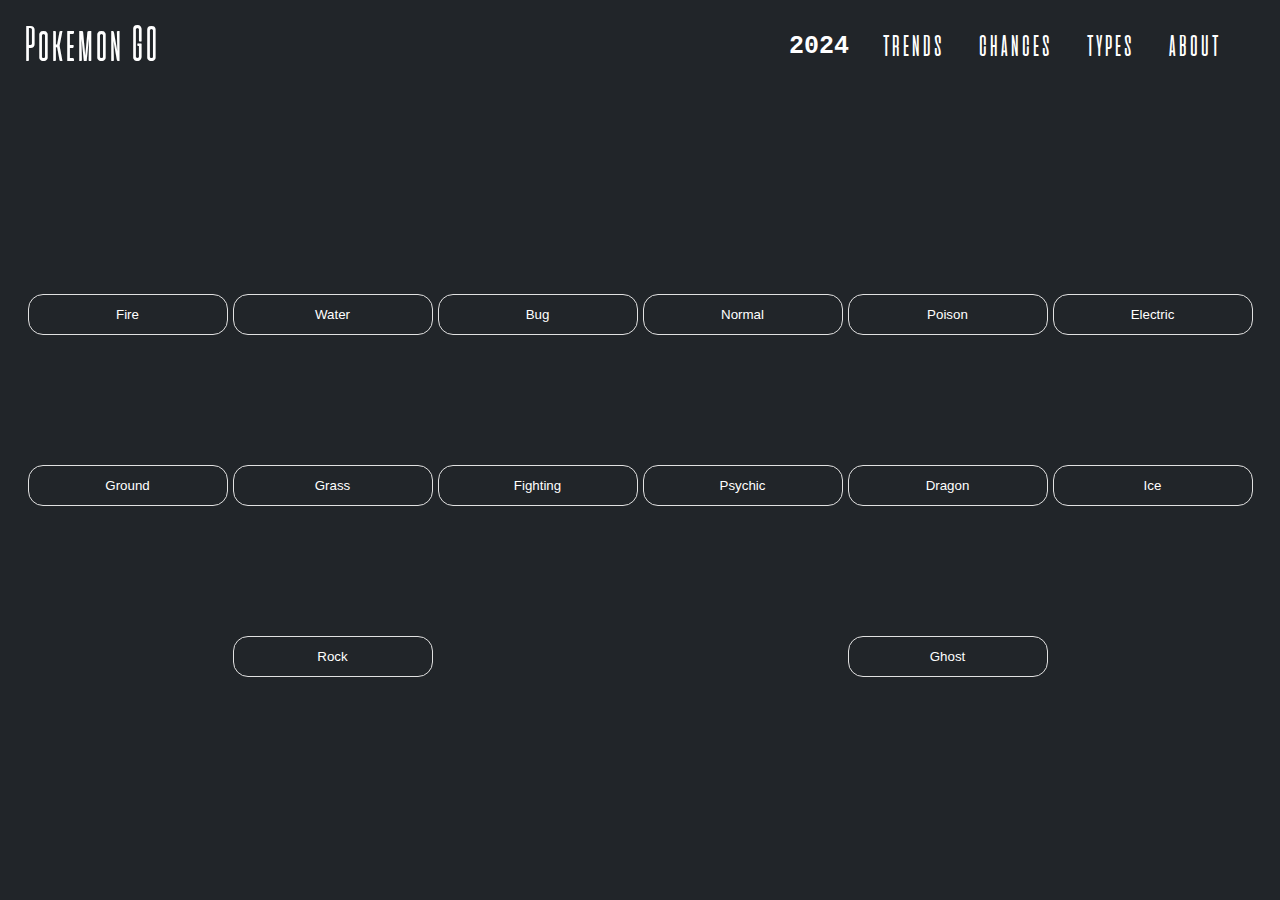
==== pages/trends.html @ 027c6be4 "done" ====
<!DOCTYPE html>
<html lang="en">

<head>
    <meta charset="UTF-8">
    <meta name="viewport" content="width=device-width, initial-scale=1.0">
    <title>Poke'mon GO</title>
    <link rel="stylesheet" href="../css/main.css">
</head>

<body>
    <header class="site-header">
        <div class="container">
            <div class="site-haeder__wrapper">
                <a href="../index.html" class="site-header__logo-link">
                    <h1 class="title">
                        Pokemon GO
                    </h1>
                </a>
                <nav class="site-header__nav">
                    <ul class="site-header__nav-list">
                        <li class="site-header__nav-item">
                            <a href="2024.html" class="site-header__nav-link">2024</a>
                        </li>
                        <li class="site-header__nav-item">
                            <a href="trends.html" class="site-header__nav-link">trends</a>
                        </li>
                        <li class="site-header__nav-item">
                            <a href="chances.html" class="site-header__nav-link">chances</a>
                        </li>
                        <li class="site-header__nav-item">
                            <a href="types.html" class="site-header__nav-link">types</a>
                        </li>
                        <li class="site-header__nav-item">
                            <a href="about.html" class="site-header__nav-link">about</a>
                        </li>
                    </ul>
                </nav>
                <button class="site-header__burger">ss</button>
            </div>
        </div>
    </header>
    <main class="site-main">
        <section class="pokemon-section">
            <div class="container">
                <div class="pokemon-wrapper site-header__nav-list">
                    <button class="load-more" onclick="fire()">Fire</button>
                    <button class="load-more" onclick="water()">Water</button>
                    <button class="load-more" onclick="bug()">Bug</button>
                    <button class="load-more" onclick="normal()">Normal</button>
                    <button class="load-more" onclick="poison()">Poison</button>
                    <button class="load-more" onclick="electric()">Electric</button>
                    <button class="load-more" onclick="ground()">Ground</button>
                    <button class="load-more" onclick="grass()">Grass</button>
                    <button class="load-more" onclick="fighting()">Fighting</button>
                    <button class="load-more" onclick="psychic()">Psychic</button>
                    <button class="load-more" onclick="dragon()">Dragon</button>
                    <button class="load-more" onclick="ice()">Ice</button>
                    <button class="load-more" onclick="rock()">Rock</button>
                    <button class="load-more" onclick="ghost()">Ghost</button>
                </div>
                <ul class="pokemon-section__list list">
                </ul>
            </div>
        </section>
    </main>
    <p class="visually-hidden value"></p>

    <script src="../js/pokemons.js"></script>
    <script src="../js/trends.js"></script>
</body>

</html>
---- css/main.css ----
@font-face {
    font-family: "Cinema";
    src: url(../fonts/Cinematografica-Light-trial.ttf);
}
* {
  box-sizing: border-box;
  margin: 0;
  padding: 0;
}

html {
  height: 100%;
  box-sizing: border-box;
  scroll-behavior: smooth;
}

body {
  width: 100%;
  height: 100%;
  display: flex;
  flex-direction: column;
  background-color: #212529;
}

.visually-hidden {
  clip: rect(0 0 0 0);
  clip-path: inset(50%);
  height: 1px;
  overflow: hidden;
  position: absolute;
  white-space: nowrap;
  width: 1px;
}

main {
  flex-grow: 1;
}

.container {
  width: 100%;
  max-width: 1260px;
  margin: 0 auto;
  padding: 0 15px;
}

ol,
ul {
  list-style-type: none;
}

a {
  text-decoration: none;
  background-color: transparent;
}
/****************************** Header start ******************************/
.site-header{
    margin-block: 15px;
}
.title{
    font-size: 50px;
    font-family: "Cinema";
    letter-spacing: 3px;
    color: white;
    font-weight: 500;
}
.site-haeder__wrapper{
    width: 100%;
    display: flex;
    justify-content: space-between;
    align-items: center;
}
.site-header__nav{
    width: 100%;
    max-width: 500px;
}
.site-header__nav-list{
    width: 100%;
    display: flex;
    justify-content: space-evenly;
    align-items: center;
}
.site-header__nav-item:not(:first-child){
    font-size: 35px;
    font-family: "Cinema";
    letter-spacing: 3px;
    color: white;
    font-weight: 400;
}
.site-header__nav-link{
    color: #fff;
}
.site-header__nav-item:first-child{
    color: #fff;
    font-size: 25px;
    font-weight: 600;
    font-family: 'Courier New', Courier, monospace;
    margin-top: 7px;
}
.site-header__burger{
    border: none;
    background-color: transparent;
}
@media only screen and (min-width:1024px) {
    .site-header__burger{
        display: none;
    }
}
@media only screen and (min-width:768px) and (max-width:1023px) {
    .site-header__nav{
        display: none;
    }
}

/****************************** Header end ******************************/
/****************************** Main start ******************************/
.site-main{
    display: flex;
    flex-direction: column;
    margin-top: 15px;
    justify-content: center;
}
.pokemon-section__list li{
    position: relative;
    width: 300px;
    height: 200px;
    overflow-y: hidden;
    margin-bottom: 15px;
    border-radius: 10px;
}
.pokemon-section__item-box{
    margin: 2px 2px;
    position: absolute;
    inset: 0;
    transition: all 0.2s linear;
    border-radius: 10px;
    box-shadow: rgb(255, 255, 255) 0 2px 5px;
    background-color: #212529;
}
.pokemon-section__list li:hover .pokemon-section__item-box{
    height: 380px;
    z-index: 10;
}
.pokemon-section li:hover{
    overflow-y: visible;
}
.pokemon-section__item-img{
    width: 100%;
    height: 150px;
    margin-left: auto;
    margin-right: auto;
    object-fit: contain;
}
.load-more{
    width: 200px;
    background-color: transparent;
    border: 1.5px solid rgb(225, 225, 225);
    border-radius: 15px;
    padding: 12px 24px;
    color: #fff;
    margin-left: auto;
    margin-right: auto;
    margin-top: 50px;
    margin-bottom: 80px;
}
.pokemon-section__item-box2{
    display: flex;
    align-items: center;
    margin-top: 23px;
    padding-left: 10px;
    color: #fff;
    font-size: 16px;
}

.pokemon-section__item-img2{
    background-image: radial-gradient(circle, #ffffff 70%, transparent 70%);
    margin-left: 10px;
}
.pokemon-section__item-height,.pokemon-section__item-weight,.pokemon-section__item-eggs,.pokemon-section__item-spawn,.pokemon-section__item-weaknesses{
    padding-left: 10px;
    color: #fff;
    font-size: 16px; 
    margin-bottom: 5px;
    font-weight: 500;
}
.isfire{
    background-image: radial-gradient(circle, #ff6a00 34%, red 84%);
}
.iswater{
    background-image: radial-gradient(circle, #00c8ff 34%, rgb(0, 47, 255) 84%);
}
.isbug{
    background-image: radial-gradient(circle, #ff3c00 34%, rgb(255, 251, 12) 84%);
}
.isnormal{
    background-image: radial-gradient(circle, #ffffff 34%, rgb(77, 77, 77) 84%);
}
.ispoison{
    background-image: radial-gradient(circle, #67306e 34%, rgb(192, 101, 177) 84%);
}
.iselectric{
    background-image: radial-gradient(circle, #ffffff 34%, rgb(0, 47, 255) 84%);
}
.isground{
    background-image: radial-gradient(circle, #ff6d04 34%, rgb(60, 32, 7) 84%);
}
.isgrass{
    background-image: radial-gradient(circle, #00ff44 34%, rgb(3, 34, 7) 84%);
}
.isfighting{
    background-image: radial-gradient(circle, #000000 34%, rgb(195, 0, 0) 84%);
}
.ispsychic{
    background-image: radial-gradient(circle, #b700ff 34%, rgb(16, 0, 133) 84%);
}
.isdragon{
    background-image: radial-gradient(circle, #ff9900 34%, rgb(214, 90, 23) 84%);
}
.isice{
    background-image: radial-gradient(circle, #4b48f2 34%, rgb(13, 183, 154) 84%);
}
.isrock{
    background-image: radial-gradient(circle, #471800 34%, rgb(3, 34, 7) 84%);
}
.isghost{
    background-image: radial-gradient(circle, #797979 34%, rgb(205, 205, 205) 84%);   
}


.pokemon-section__item-title{
    padding-left: 10px;
    color: #fff;
    font-size: 16px;
}
.pokemon-section__list{
    display: flex;
    justify-content: space-between;
    flex-wrap: wrap;
}
@media only screen and (max-width:1229px) {
    .pokemon-section__list{
        justify-content: space-evenly;
    }
}
/****************************** Main end ******************************/

/****************************** Footer start ******************************/
/****************************** Footer end ******************************/
.chances{
    font-size: 16px;
    font-weight: 500;
    margin-left: 10px;
    margin-top: 5px;
    color: #fff;
}
.good-luck{
    font-size: 60px;
    font-family: "Cinema";
    letter-spacing: 3px;
    color: white;
    font-weight: 500;
    text-align: center;
    margin-bottom: 100px;
}
.good-luck span{
    font-family: 'Courier New', Courier, monospace;
}
.pokemon-wrapper{
    flex-wrap: wrap;
}
@media only screen and (max-width:767px) {
    .site-header__nav{
        display: none;
    }
}
#myDialog{
    color: #fff;
    margin-left: auto;
    margin-right: 50px;
    border: none;
    font-size: 20px;
    background-color: transparent;
}
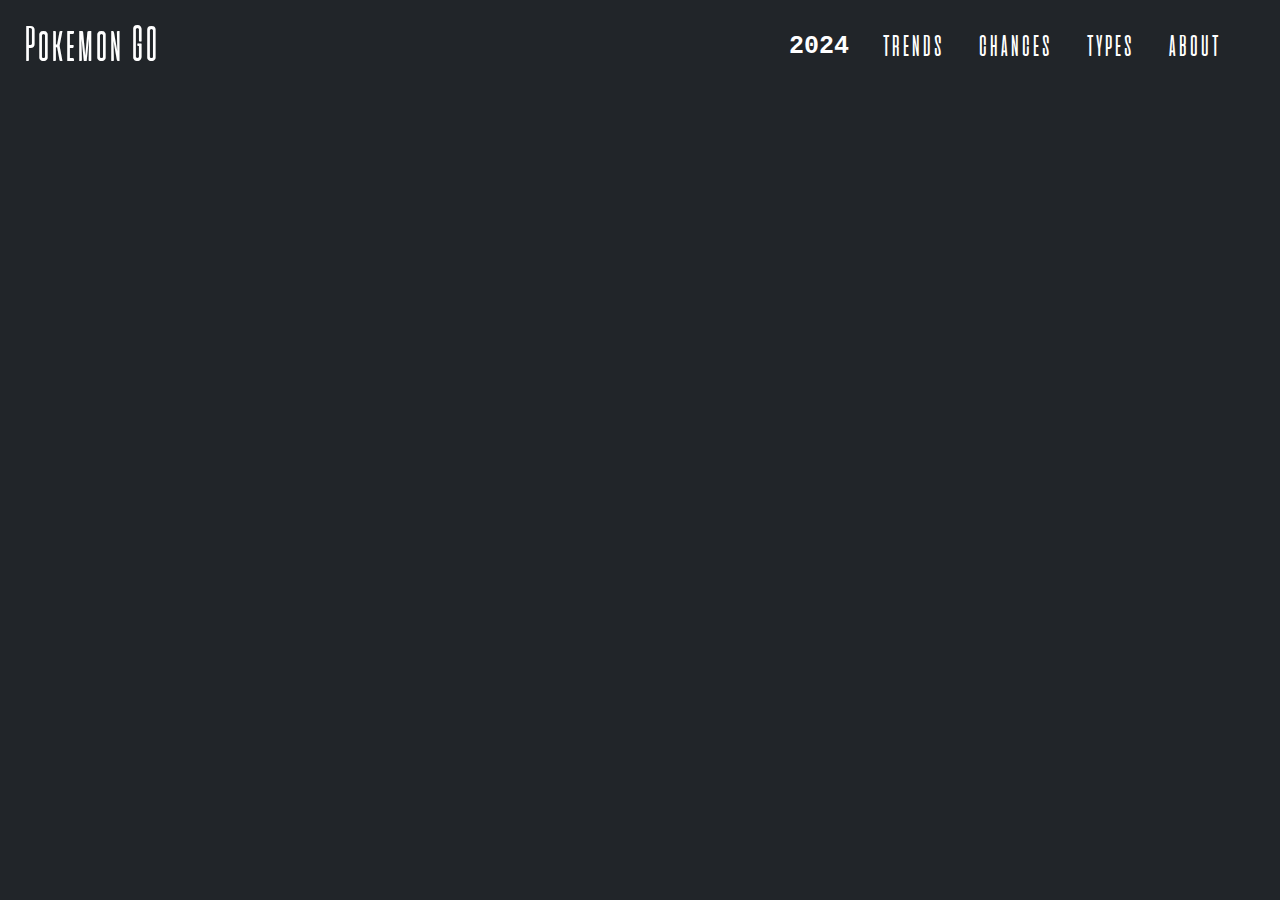
==== commit 4d9f04ee: "yes" ====
--- a/pages/trends.html
+++ b/pages/trends.html
@@ -43,24 +43,7 @@
     <main class="site-main">
         <section class="pokemon-section">
             <div class="container">
-                <div class="pokemon-wrapper site-header__nav-list">
-                    <button class="load-more" onclick="fire()">Fire</button>
-                    <button class="load-more" onclick="water()">Water</button>
-                    <button class="load-more" onclick="bug()">Bug</button>
-                    <button class="load-more" onclick="normal()">Normal</button>
-                    <button class="load-more" onclick="poison()">Poison</button>
-                    <button class="load-more" onclick="electric()">Electric</button>
-                    <button class="load-more" onclick="ground()">Ground</button>
-                    <button class="load-more" onclick="grass()">Grass</button>
-                    <button class="load-more" onclick="fighting()">Fighting</button>
-                    <button class="load-more" onclick="psychic()">Psychic</button>
-                    <button class="load-more" onclick="dragon()">Dragon</button>
-                    <button class="load-more" onclick="ice()">Ice</button>
-                    <button class="load-more" onclick="rock()">Rock</button>
-                    <button class="load-more" onclick="ghost()">Ghost</button>
-                </div>
-                <ul class="pokemon-section__list list">
-                </ul>
+                
             </div>
         </section>
     </main>
